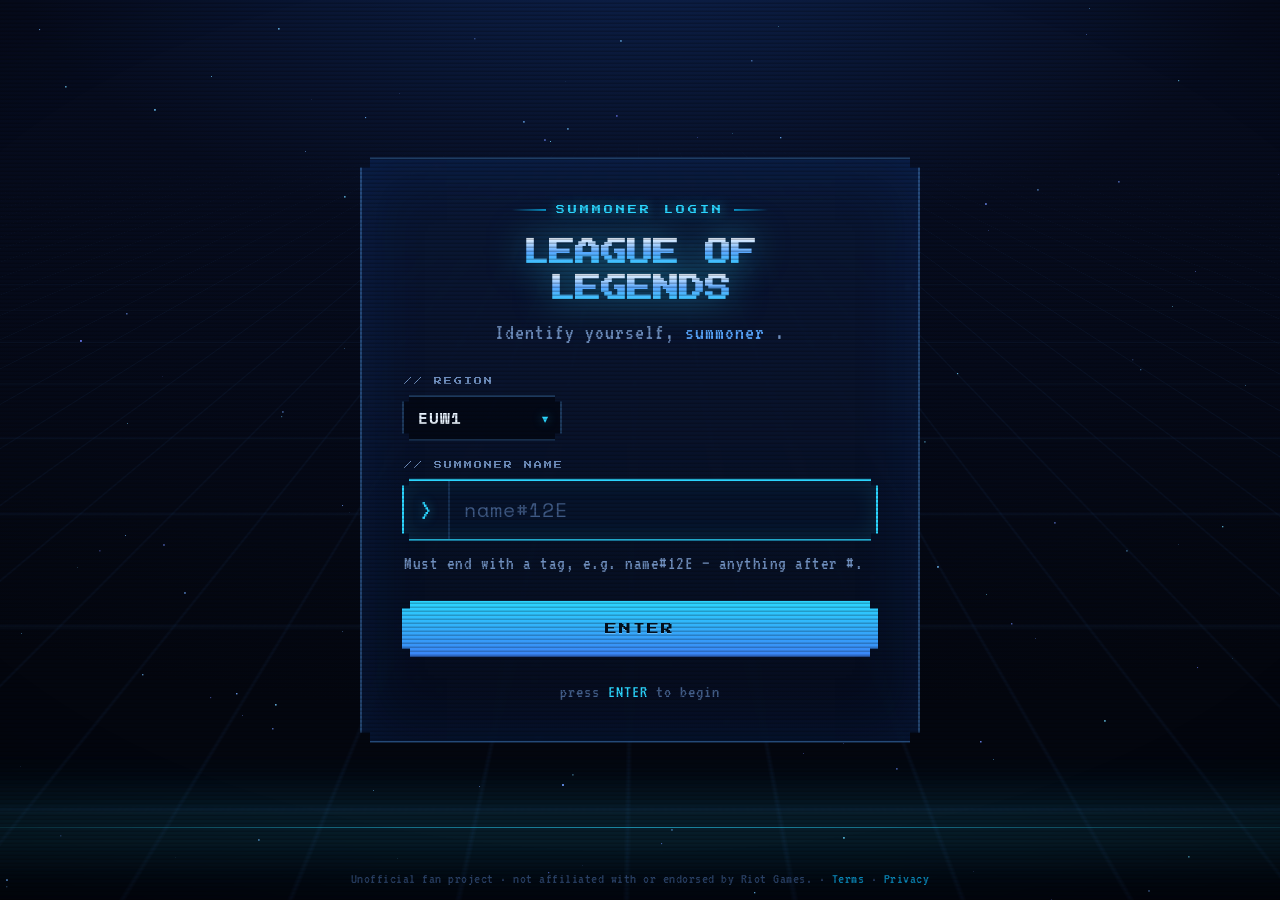
==== index.html @ 9b1b202c "feature: added tos and privacy pages" ====
<!DOCTYPE html>
<html lang="en">
<head>
<meta charset="UTF-8" />
<meta name="viewport" content="width=device-width, initial-scale=1.0" />
<title>Summoner Login</title>
<link rel="preconnect" href="https://fonts.googleapis.com" />
<link rel="preconnect" href="https://fonts.gstatic.com" crossorigin />
<link href="https://fonts.googleapis.com/css2?family=Press+Start+2P&family=Space+Mono:wght@400;700&family=VT323&display=swap" rel="stylesheet" />
<style>
  :root {
    --bg-0: #03060f;
    --bg-1: #060c1f;
    --bg-2: #0a1631;
    --grid: rgba(40, 110, 200, 0.10);
    --cyan: #2bd6ff;
    --cyan-deep: #0a93c8;
    --blue: #3b82f6;
    --blue-bright: #5aa8ff;
    --blue-deep: #0a3d91;
    --ink: #cfe6ff;
    --ink-dim: #6f8fbf;
    --danger: #ff5d7a;
    --ok: #57f5b0;
  }

  * { box-sizing: border-box; }

  html, body {
    margin: 0;
    padding: 0;
    height: 100%;
    background: var(--bg-0);
    color: var(--ink);
    font-family: "Space Mono", monospace;
    overflow: hidden;
  }

  #root { height: 100%; }

  /* ===== Scene ===== */
  .scene {
    position: relative;
    height: 100%;
    width: 100%;
    display: flex;
    align-items: center;
    justify-content: center;
    background:
      radial-gradient(120% 90% at 50% -10%, #0d2350 0%, var(--bg-1) 42%, var(--bg-0) 100%);
    overflow: hidden;
  }

  /* drifting pixel grid */
  .grid-layer {
    position: absolute;
    inset: -50% -50% -50% -50%;
    background-image:
      linear-gradient(var(--grid) 1px, transparent 1px),
      linear-gradient(90deg, var(--grid) 1px, transparent 1px);
    background-size: 44px 44px;
    transform: perspective(420px) rotateX(62deg) translateZ(0);
    transform-origin: 50% 40%;
    animation: gridDrift 14s linear infinite;
    opacity: 0.7;
    mask-image: radial-gradient(80% 70% at 50% 60%, #000 30%, transparent 80%);
  }
  @keyframes gridDrift {
    from { background-position: 0 0, 0 0; }
    to   { background-position: 0 44px, 44px 0; }
  }

  /* particle canvas */
  #stars { position: absolute; inset: 0; }

  /* horizon glow */
  .horizon {
    position: absolute;
    left: 50%;
    bottom: 8%;
    width: 140%;
    height: 1px;
    transform: translateX(-50%);
    background: linear-gradient(90deg, transparent, var(--cyan), transparent);
    box-shadow: 0 0 60px 16px rgba(43, 214, 255, 0.25);
    opacity: 0.55;
  }

  /* CRT scanlines + vignette overlay */
  .crt {
    position: absolute;
    inset: 0;
    pointer-events: none;
    z-index: 50;
    background:
      repeating-linear-gradient(
        to bottom,
        rgba(0, 0, 0, 0) 0px,
        rgba(0, 0, 0, 0) 2px,
        rgba(0, 0, 0, 0.22) 3px,
        rgba(0, 0, 0, 0.22) 4px
      );
    mix-blend-mode: multiply;
  }
  .vignette {
    position: absolute;
    inset: 0;
    pointer-events: none;
    z-index: 51;
    background: radial-gradient(110% 90% at 50% 45%, transparent 55%, rgba(0,0,0,0.6) 100%);
  }

  /* ===== Console card ===== */
  .console {
    position: relative;
    z-index: 10;
    width: min(560px, 90vw);
    max-height: 94vh;
    overflow-y: auto;
    padding: 46px 40px 40px;
    text-align: center;
    background:
      linear-gradient(180deg, rgba(12,28,62,0.72), rgba(6,14,33,0.86));
    border: 2px solid rgba(91, 168, 255, 0.35);
    box-shadow:
      0 0 0 1px rgba(0,0,0,0.6),
      0 0 0 6px rgba(8, 16, 36, 0.6),
      0 0 0 8px rgba(91, 168, 255, 0.14),
      0 30px 80px -20px rgba(0, 0, 0, 0.8),
      inset 0 0 60px rgba(10, 61, 145, 0.25);
    backdrop-filter: blur(2px);
    /* pixel-cut corners */
    clip-path: polygon(
      0 10px, 10px 10px, 10px 0,
      calc(100% - 10px) 0, calc(100% - 10px) 10px, 100% 10px,
      100% calc(100% - 10px), calc(100% - 10px) calc(100% - 10px), calc(100% - 10px) 100%,
      10px 100%, 10px calc(100% - 10px), 0 calc(100% - 10px)
    );
  }

  .eyebrow {
    font-family: "Press Start 2P", monospace;
    font-size: 9px;
    letter-spacing: 3px;
    color: var(--cyan);
    text-shadow: 0 0 12px rgba(43, 214, 255, 0.6);
    margin-bottom: 22px;
    display: flex;
    align-items: center;
    justify-content: center;
    gap: 10px;
  }
  .eyebrow::before, .eyebrow::after {
    content: "";
    height: 2px;
    width: 34px;
    background: linear-gradient(90deg, transparent, var(--cyan-deep));
  }
  .eyebrow::after { background: linear-gradient(90deg, var(--cyan-deep), transparent); }

  .wordmark {
    font-family: "Press Start 2P", monospace;
    line-height: 1.35;
    margin: 0 0 6px;
    text-transform: uppercase;
  }
  .wordmark .l1 { font-size: 26px; display: block; }
  .wordmark .l2 { font-size: 26px; display: block; }
  .wordmark .accent {
    background: linear-gradient(180deg, #ffffff 0%, var(--blue-bright) 45%, var(--cyan) 100%);
    -webkit-background-clip: text;
    background-clip: text;
    color: transparent;
    filter: drop-shadow(0 0 18px rgba(43, 214, 255, 0.55));
  }
  .tagline {
    font-family: "VT323", monospace;
    font-size: 22px;
    letter-spacing: 1px;
    color: var(--ink-dim);
    margin: 14px 0 34px;
  }
  .tagline b { color: var(--blue-bright); font-weight: 400; }

  /* ===== Field ===== */
  .field-label {
    font-family: "Press Start 2P", monospace;
    font-size: 8px;
    letter-spacing: 2px;
    color: var(--ink-dim);
    text-align: left;
    margin: 0 0 10px 2px;
    display: block;
  }

  /* region selector */
  .select-wrap {
    position: relative;
    margin-bottom: 20px;
    width: 160px;
    text-align: left;
  }
  .region-select {
    appearance: none;
    -webkit-appearance: none;
    width: 100%;
    height: 46px;
    padding: 0 34px 0 14px;
    border: 2px solid rgba(91, 168, 255, 0.30);
    background: rgba(3, 8, 20, 0.85);
    color: #eaf4ff;
    font-family: "Space Mono", monospace;
    font-weight: 700;
    font-size: 16px;
    letter-spacing: 1px;
    cursor: pointer;
    outline: 0;
    transition: border-color .18s ease, box-shadow .25s ease, background .25s ease;
    clip-path: polygon(
      0 7px, 7px 7px, 7px 0,
      calc(100% - 7px) 0, calc(100% - 7px) 7px, 100% 7px,
      100% calc(100% - 7px), calc(100% - 7px) calc(100% - 7px), calc(100% - 7px) 100%,
      7px 100%, 7px calc(100% - 7px), 0 calc(100% - 7px)
    );
  }
  .region-select:focus {
    border-color: var(--cyan);
    background: rgba(7, 20, 44, 0.95);
    box-shadow:
      0 0 0 2px rgba(43, 214, 255, 0.18),
      0 0 22px rgba(43, 214, 255, 0.30);
  }
  .region-select option { background: #060c1f; color: #eaf4ff; }
  .select-caret {
    position: absolute;
    right: 12px;
    top: 50%;
    transform: translateY(-50%);
    color: var(--cyan);
    font-size: 16px;
    pointer-events: none;
    text-shadow: 0 0 10px rgba(43, 214, 255, 0.5);
  }

  .field-wrap {
    position: relative;
    display: flex;
    align-items: stretch;
    border: 2px solid rgba(91, 168, 255, 0.30);
    background: rgba(3, 8, 20, 0.85);
    transition: border-color .18s ease, box-shadow .25s ease, background .25s ease;
    clip-path: polygon(
      0 7px, 7px 7px, 7px 0,
      calc(100% - 7px) 0, calc(100% - 7px) 7px, 100% 7px,
      100% calc(100% - 7px), calc(100% - 7px) calc(100% - 7px), calc(100% - 7px) 100%,
      7px 100%, 7px calc(100% - 7px), 0 calc(100% - 7px)
    );
  }
  .field-wrap.focused {
    border-color: var(--cyan);
    background: rgba(7, 20, 44, 0.95);
    box-shadow:
      0 0 0 2px rgba(43, 214, 255, 0.18),
      0 0 28px rgba(43, 214, 255, 0.35),
      inset 0 0 22px rgba(43, 214, 255, 0.12);
  }
  .field-wrap.error {
    border-color: var(--danger);
    box-shadow: 0 0 0 2px rgba(255, 93, 122, 0.18), 0 0 22px rgba(255, 93, 122, 0.30);
    animation: shake .32s ease;
  }
  @keyframes shake {
    0%,100%{transform:translateX(0)} 20%{transform:translateX(-7px)}
    40%{transform:translateX(6px)} 60%{transform:translateX(-4px)} 80%{transform:translateX(3px)}
  }

  .field-sigil {
    display: flex;
    align-items: center;
    justify-content: center;
    width: 46px;
    font-family: "VT323", monospace;
    font-size: 30px;
    color: var(--cyan);
    border-right: 2px solid rgba(91, 168, 255, 0.18);
    text-shadow: 0 0 10px rgba(43,214,255,0.5);
    user-select: none;
  }

  .field-input {
    flex: 1;
    border: 0;
    outline: 0;
    background: transparent;
    color: #eaf4ff;
    font-family: "Space Mono", monospace;
    font-weight: 700;
    font-size: 20px;
    letter-spacing: 1px;
    padding: 0 14px;
    height: 58px;
    caret-color: var(--cyan);
  }
  .field-input::placeholder { color: #3f5a86; font-weight: 400; letter-spacing: 1px; }

  .field-counter {
    display: flex;
    align-items: center;
    padding: 0 14px;
    font-family: "VT323", monospace;
    font-size: 19px;
    color: var(--ink-dim);
    border-left: 2px solid rgba(91, 168, 255, 0.12);
  }
  .field-counter.warn { color: var(--blue-bright); }

  /* feedback line */
  .feedback {
    min-height: 22px;
    margin: 12px 2px 0;
    text-align: left;
    font-family: "VT323", monospace;
    font-size: 19px;
    letter-spacing: .5px;
    color: var(--ink-dim);
    display: flex;
    align-items: center;
    gap: 8px;
  }
  .feedback.err { color: var(--danger); }
  .feedback.ok { color: var(--ok); }
  .feedback .blip { width: 8px; height: 8px; background: currentColor; box-shadow: 0 0 8px currentColor; }

  /* ===== Submit ===== */
  .submit {
    margin-top: 26px;
    width: 100%;
    height: 56px;
    border: 0;
    cursor: pointer;
    position: relative;
    font-family: "Press Start 2P", monospace;
    font-size: 12px;
    letter-spacing: 2px;
    color: #03101f;
    background: linear-gradient(180deg, var(--cyan) 0%, var(--blue) 100%);
    text-shadow: 0 1px 0 rgba(255,255,255,0.25);
    box-shadow:
      0 0 0 2px #03060f,
      0 0 0 4px rgba(91,168,255,0.45),
      0 6px 0 0 var(--blue-deep),
      0 8px 26px rgba(43, 214, 255, 0.35);
    transition: transform .08s ease, box-shadow .08s ease, filter .2s ease;
    clip-path: polygon(
      0 8px, 8px 8px, 8px 0,
      calc(100% - 8px) 0, calc(100% - 8px) 8px, 100% 8px,
      100% calc(100% - 8px), calc(100% - 8px) calc(100% - 8px), calc(100% - 8px) 100%,
      8px 100%, 8px calc(100% - 8px), 0 calc(100% - 8px)
    );
  }
  .submit:hover { filter: brightness(1.08); }
  .submit:active {
    transform: translateY(5px);
    box-shadow:
      0 0 0 2px #03060f,
      0 0 0 4px rgba(91,168,255,0.45),
      0 1px 0 0 var(--blue-deep),
      0 3px 14px rgba(43, 214, 255, 0.3);
  }
  .submit:disabled { cursor: progress; filter: saturate(0.7) brightness(0.95); }

  /* loading */
  .submit .loadbar {
    position: absolute;
    left: 0; bottom: 0;
    height: 4px;
    background: #03101f;
    box-shadow: 0 0 10px rgba(3,16,31,0.6);
    transition: width .2s linear;
  }

  .footer {
    margin-top: 26px;
    font-family: "VT323", monospace;
    font-size: 18px;
    color: #44608c;
    letter-spacing: 1px;
  }
  .footer .blink { animation: blink 1.1s steps(1) infinite; color: var(--cyan); }
  @keyframes blink { 50% { opacity: 0; } }

  @keyframes resultIn { from { opacity: 0; transform: translateY(8px); } to { opacity: 1; transform: none; } }

  /* ===== Stats dashboard (profile window) ===== */
  .profile {
    width: min(960px, 94vw);
    padding: 26px 30px 26px;
    text-align: left;
    animation: resultIn .25s ease;
  }

  .stats-topbar {
    display: flex;
    align-items: center;
    justify-content: space-between;
    margin-bottom: 18px;
  }
  .stats-brand {
    font-family: "Press Start 2P", monospace;
    font-size: 15px;
    letter-spacing: 2px;
    color: var(--blue-bright);
    text-shadow: 0 0 16px rgba(43, 214, 255, 0.45);
  }
  .signout-btn {
    font-family: "Press Start 2P", monospace;
    font-size: 9px;
    letter-spacing: 1px;
    color: var(--ink-dim);
    background: rgba(7, 20, 44, 0.7);
    border: 2px solid rgba(91, 168, 255, 0.30);
    padding: 10px 14px;
    cursor: pointer;
    transition: color .18s ease, border-color .18s ease, box-shadow .2s ease;
  }
  .signout-btn:hover {
    color: var(--cyan);
    border-color: var(--cyan);
    box-shadow: 0 0 18px rgba(43, 214, 255, 0.25);
  }

  /* summoner card */
  .summoner-card {
    display: flex;
    align-items: center;
    gap: 22px;
    padding: 18px 22px;
    margin-bottom: 26px;
    background: rgba(7, 20, 44, 0.55);
    border: 2px solid rgba(91, 168, 255, 0.30);
    box-shadow: inset 0 0 40px rgba(10, 61, 145, 0.25);
  }
  .sc-portrait { position: relative; flex: 0 0 96px; }
  .sc-icon {
    width: 96px;
    height: 96px;
    display: block;
    image-rendering: pixelated;
    border: 2px solid rgba(91, 168, 255, 0.5);
    background: #03060f;
    box-shadow: 0 0 20px rgba(43, 214, 255, 0.25);
  }
  .sc-level {
    position: absolute;
    bottom: -10px;
    left: 50%;
    transform: translateX(-50%);
    font-family: "Press Start 2P", monospace;
    font-size: 8px;
    letter-spacing: 1px;
    color: #03101f;
    background: linear-gradient(180deg, var(--cyan), var(--blue));
    padding: 4px 7px;
    white-space: nowrap;
    box-shadow: 0 0 10px rgba(43, 214, 255, 0.4);
  }
  .sc-identity { flex: 1; min-width: 0; }
  .sc-name {
    font-family: "Press Start 2P", monospace;
    font-size: 22px;
    color: #eaf4ff;
    text-shadow: 0 0 14px rgba(43, 214, 255, 0.3);
    margin-bottom: 10px;
    word-break: break-word;
  }
  .sc-sub {
    display: flex;
    align-items: center;
    gap: 10px;
    font-family: "Space Mono", monospace;
    font-weight: 700;
    margin-bottom: 14px;
  }
  .sc-tag { font-size: 17px; color: var(--ink-dim); }
  .sc-region {
    font-size: 12px;
    letter-spacing: 1px;
    color: var(--cyan);
    border: 1px solid rgba(43, 214, 255, 0.5);
    padding: 2px 7px;
  }
  .sc-rankline { display: flex; align-items: center; gap: 14px; }
  .sc-rank {
    display: inline-flex;
    align-items: center;
    gap: 8px;
    font-family: "Press Start 2P", monospace;
    font-size: 10px;
    letter-spacing: 1px;
    color: #f2d27a;
    background: rgba(40, 30, 8, 0.5);
    border: 1px solid rgba(242, 210, 122, 0.45);
    padding: 8px 12px;
  }
  .sc-medal {
    width: 12px; height: 12px;
    background: linear-gradient(180deg, #ffe9a8, #d9a441);
    box-shadow: 0 0 8px rgba(242, 210, 122, 0.6);
  }
  .sc-lp {
    font-family: "Space Mono", monospace;
    font-weight: 700;
    font-size: 15px;
    color: var(--blue-bright);
  }

  /* win-rate ring */
  .sc-winrate { flex: 0 0 auto; text-align: center; }
  .wr-ring {
    width: 92px; height: 92px;
    border-radius: 50%;
    margin: 0 auto 8px;
    display: flex;
    align-items: center;
    justify-content: center;
    background: conic-gradient(var(--cyan) 0%, rgba(43,214,255,0.12) 0%);
    box-shadow: 0 0 22px rgba(43, 214, 255, 0.25);
  }
  .wr-inner {
    width: 70px; height: 70px;
    border-radius: 50%;
    background: radial-gradient(circle at 50% 40%, #0a1d40, #03060f);
    display: flex;
    flex-direction: column;
    align-items: center;
    justify-content: center;
    gap: 1px;
  }
  .wr-pct {
    font-family: "Press Start 2P", monospace;
    font-size: 14px;
    color: #eaf4ff;
  }
  .wr-label {
    font-family: "Press Start 2P", monospace;
    font-size: 6px;
    letter-spacing: 2px;
    color: var(--ink-dim);
  }
  .wr-record {
    font-family: "Space Mono", monospace;
    font-weight: 700;
    font-size: 14px;
  }
  .wr-record .w { color: var(--cyan); }
  .wr-record .l { color: var(--danger); }

  /* match history */
  .mh-head {
    display: flex;
    align-items: baseline;
    justify-content: space-between;
    margin-bottom: 12px;
  }
  .mh-title {
    font-family: "Press Start 2P", monospace;
    font-size: 13px;
    letter-spacing: 2px;
    color: var(--blue-bright);
    text-shadow: 0 0 12px rgba(43, 214, 255, 0.35);
  }
  .mh-meta {
    font-family: "VT323", monospace;
    font-size: 17px;
    color: var(--ink-dim);
  }
  .match-list {
    display: flex;
    flex-direction: column;
    gap: 10px;
    max-height: 46vh;
    overflow-y: auto;
    padding-right: 4px;
    scrollbar-width: none;      /* Firefox */
    -ms-overflow-style: none;   /* IE/Edge */
  }
  .match-list::-webkit-scrollbar { width: 0; height: 0; } /* Chrome/Safari */

  .match {
    display: flex;
    align-items: center;
    gap: 16px;
    padding: 12px 16px;
    background: rgba(7, 20, 44, 0.55);
    border: 1px solid transparent;
    border-left: 4px solid var(--ink-dim);
    cursor: pointer;
    transition: transform .16s ease, border-color .16s ease, box-shadow .2s ease, background .2s ease;
  }
  .match.win  { border-left-color: var(--cyan); background: rgba(10, 40, 70, 0.45); }
  .match.loss { border-left-color: var(--danger); background: rgba(46, 14, 26, 0.40); }

  /* hover: full glowing outline + slight lift */
  .match:hover {
    transform: translateX(4px);
    border-color: rgba(43, 214, 255, 0.7);
    box-shadow:
      0 0 0 1px rgba(43, 214, 255, 0.5),
      0 0 22px rgba(43, 214, 255, 0.30),
      inset 0 0 26px rgba(43, 214, 255, 0.10);
  }
  .match.loss:hover {
    border-color: rgba(255, 93, 122, 0.7);
    box-shadow:
      0 0 0 1px rgba(255, 93, 122, 0.5),
      0 0 22px rgba(255, 93, 122, 0.28),
      inset 0 0 26px rgba(255, 93, 122, 0.10);
  }
  .match:hover .match-champ img,
  .match:hover .match-champ .fallback {
    box-shadow: 0 0 12px rgba(43, 214, 255, 0.5);
  }

  .match-champ {
    position: relative;
    flex: 0 0 50px;
    width: 50px; height: 50px;
  }
  .match-champ img {
    width: 50px; height: 50px;
    image-rendering: pixelated;
    border: 1px solid rgba(91, 168, 255, 0.4);
    background: #03060f;
  }
  .match-champ .fallback {
    position: absolute; inset: 0;
    display: flex; align-items: center; justify-content: center;
    font-family: "Press Start 2P", monospace;
    font-size: 12px;
    color: #eaf4ff;
    background: linear-gradient(180deg, rgba(91,168,255,0.30), rgba(10,61,145,0.45));
    border: 1px solid rgba(91, 168, 255, 0.4);
  }

  .match-main { flex: 1; min-width: 0; }
  .match-outcome {
    font-family: "Press Start 2P", monospace;
    font-size: 11px;
    letter-spacing: 2px;
    margin-bottom: 7px;
  }
  .match.win  .match-outcome { color: var(--cyan); }
  .match.loss .match-outcome { color: var(--danger); }
  .match-meta {
    font-family: "Space Mono", monospace;
    font-weight: 700;
    font-size: 14px;
    color: var(--ink);
  }
  .match-meta .q { color: var(--blue-bright); }
  .match-meta .dot { color: var(--ink-dim); margin: 0 6px; }
  .match-meta .dur { color: var(--ink-dim); }

  .match-kda { flex: 0 0 auto; text-align: right; min-width: 130px; }
  .match-score {
    font-family: "Space Mono", monospace;
    font-weight: 700;
    font-size: 16px;
    color: #eaf4ff;
  }
  .match-score .d { color: var(--danger); }
  .match-score .sep { color: var(--ink-dim); margin: 0 4px; }
  .match-ratio {
    font-family: "VT323", monospace;
    font-size: 16px;
    color: var(--ink-dim);
    margin-top: 3px;
  }
  .match-ratio.good { color: var(--ok); }

  .match-cs { flex: 0 0 auto; text-align: left; min-width: 110px; }
  .match-cs .cs {
    font-family: "Space Mono", monospace;
    font-weight: 700;
    font-size: 14px;
    color: var(--blue-bright);
  }
  .match-cs .res {
    font-family: "Space Mono", monospace;
    font-size: 13px;
    color: var(--ink-dim);
    margin-top: 4px;
  }
  .match-ago {
    flex: 0 0 auto;
    font-family: "VT323", monospace;
    font-size: 16px;
    color: var(--ink-dim);
    min-width: 54px;
    text-align: right;
  }
  .match-empty, .match-error {
    font-family: "VT323", monospace;
    font-size: 19px;
    color: var(--ink-dim);
    padding: 16px 4px;
    text-align: center;
  }
  .match-error { color: var(--danger); }

  /* pager */
  .pager {
    display: flex;
    align-items: center;
    justify-content: center;
    gap: 8px;
    margin-top: 18px;
  }
  .pager button {
    font-family: "Space Mono", monospace;
    font-weight: 700;
    font-size: 14px;
    min-width: 38px;
    height: 38px;
    padding: 0 8px;
    color: var(--ink);
    background: rgba(7, 20, 44, 0.7);
    border: 2px solid rgba(91, 168, 255, 0.25);
    cursor: pointer;
    transition: border-color .15s ease, color .15s ease, box-shadow .2s ease;
  }
  .pager button:hover:not(:disabled):not(.active) {
    border-color: var(--cyan);
    color: var(--cyan);
  }
  .pager button.active {
    color: #03101f;
    background: linear-gradient(180deg, var(--cyan), var(--blue));
    border-color: var(--cyan);
    box-shadow: 0 0 16px rgba(43, 214, 255, 0.4);
    cursor: default;
  }
  .pager button:disabled { opacity: 0.35; cursor: default; }
  .pager .ellipsis {
    font-family: "Space Mono", monospace;
    color: var(--ink-dim);
    padding: 0 2px;
  }

  /* ===== Match detail (scoreboard) ===== */
  .match-detail { animation: resultIn .2s ease; }
  .md-bar {
    display: flex;
    align-items: center;
    gap: 16px;
    margin-bottom: 14px;
  }
  .md-back {
    font-family: "Press Start 2P", monospace;
    font-size: 9px;
    letter-spacing: 1px;
    color: var(--ink-dim);
    background: rgba(7, 20, 44, 0.7);
    border: 2px solid rgba(91, 168, 255, 0.30);
    padding: 10px 14px;
    cursor: pointer;
    transition: color .15s ease, border-color .15s ease, box-shadow .2s ease;
  }
  .md-back:hover {
    color: var(--cyan);
    border-color: var(--cyan);
    box-shadow: 0 0 16px rgba(43, 214, 255, 0.25);
  }
  .md-summary {
    font-family: "Space Mono", monospace;
    font-weight: 700;
    font-size: 14px;
    color: var(--ink);
  }
  .md-summary .win { color: var(--cyan); }
  .md-summary .loss { color: var(--danger); }
  .md-summary .dot { color: var(--ink-dim); margin: 0 7px; }

  .md-team {
    margin-bottom: 14px;
    border: 1px solid rgba(91, 168, 255, 0.20);
    background: rgba(7, 20, 44, 0.45);
  }
  .md-team.win  { border-left: 4px solid var(--cyan); }
  .md-team.loss { border-left: 4px solid var(--danger); }
  .md-team-head {
    display: flex;
    align-items: center;
    gap: 14px;
    padding: 9px 14px;
    border-bottom: 1px solid rgba(91, 168, 255, 0.15);
  }
  .md-team-name {
    font-family: "Press Start 2P", monospace;
    font-size: 10px;
    letter-spacing: 1px;
  }
  .md-team.win  .md-team-name { color: var(--cyan); }
  .md-team.loss .md-team-name { color: var(--danger); }
  .md-team-kills {
    font-family: "Space Mono", monospace;
    font-weight: 700;
    font-size: 14px;
    color: var(--ink);
  }
  .md-objs {
    margin-left: auto;
    display: flex;
    gap: 12px;
    font-family: "VT323", monospace;
    font-size: 17px;
    color: var(--ink-dim);
  }
  .md-objs b { color: var(--blue-bright); font-weight: 400; }

  .md-row {
    display: flex;
    align-items: center;
    gap: 12px;
    padding: 7px 14px;
    border-top: 1px solid rgba(91, 168, 255, 0.07);
  }
  .md-row.me { background: rgba(43, 214, 255, 0.08); }
  .md-champ { position: relative; flex: 0 0 38px; width: 38px; height: 38px; }
  .md-champ img,
  .md-champ .fallback {
    width: 38px; height: 38px;
    image-rendering: pixelated;
    border: 1px solid rgba(91, 168, 255, 0.4);
    background: #03060f;
  }
  .md-champ .fallback {
    position: absolute; inset: 0;
    display: flex; align-items: center; justify-content: center;
    font-family: "Press Start 2P", monospace;
    font-size: 9px;
    color: #eaf4ff;
    background: linear-gradient(180deg, rgba(91,168,255,0.30), rgba(10,61,145,0.45));
  }
  .md-champ .lvl {
    position: absolute;
    bottom: -3px; right: -3px;
    font-family: "Space Mono", monospace;
    font-weight: 700;
    font-size: 10px;
    line-height: 1;
    color: #eaf4ff;
    background: #03060f;
    border: 1px solid rgba(91, 168, 255, 0.5);
    padding: 1px 3px;
  }
  .md-name {
    flex: 0 0 150px;
    min-width: 0;
    font-family: "Space Mono", monospace;
    font-weight: 700;
    font-size: 13px;
    color: #eaf4ff;
    white-space: nowrap;
    overflow: hidden;
    text-overflow: ellipsis;
  }
  .md-row.me .md-name { color: var(--cyan); }
  .md-kda {
    flex: 0 0 78px;
    font-family: "Space Mono", monospace;
    font-weight: 700;
    font-size: 13px;
    color: var(--ink);
  }
  .md-kda .d { color: var(--danger); }
  .md-kda .sep { color: var(--ink-dim); }
  .md-cs {
    flex: 0 0 62px;
    font-family: "VT323", monospace;
    font-size: 16px;
    color: var(--blue-bright);
  }
  .md-dmg { flex: 1; min-width: 80px; }
  .md-dmg .bar {
    height: 7px;
    background: linear-gradient(90deg, var(--cyan), var(--blue));
    box-shadow: 0 0 8px rgba(43, 214, 255, 0.3);
    margin-bottom: 3px;
  }
  .md-row.loss-side .md-dmg .bar {
    background: linear-gradient(90deg, var(--danger), #a83052);
    box-shadow: 0 0 8px rgba(255, 93, 122, 0.3);
  }
  .md-dmg .num {
    font-family: "VT323", monospace;
    font-size: 14px;
    color: var(--ink-dim);
  }
  .md-gold {
    flex: 0 0 64px;
    font-family: "VT323", monospace;
    font-size: 16px;
    color: #f2d27a;
    text-align: right;
  }
  .md-items {
    flex: 0 0 auto;
    display: grid;
    grid-template-columns: repeat(7, 22px);
    gap: 2px;
  }
  .md-item {
    width: 22px; height: 22px;
    background: rgba(3, 8, 20, 0.8);
    border: 1px solid rgba(91, 168, 255, 0.18);
    image-rendering: pixelated;
  }

  @media (max-width: 720px) {
    .md-dmg, .md-gold, .md-items { display: none; }
    .md-name { flex-basis: 110px; }
  }

  .legal {
    position: absolute;
    bottom: 14px;
    left: 0; right: 0;
    z-index: 12;
    text-align: center;
    font-family: "VT323", monospace;
    font-size: 15px;
    color: #2c466e;
    letter-spacing: .5px;
    padding: 0 16px;
  }
  .legal a { color: var(--cyan-deep); text-decoration: none; }
  .legal a:hover { color: var(--cyan); text-shadow: 0 0 10px rgba(43, 214, 255, 0.5); }

  @media (max-width: 480px) {
    .wordmark .l1, .wordmark .l2 { font-size: 19px; }
    .console { padding: 34px 22px 30px; }
  }
</style>
</head>
<body>
  <div class="scene">
    <div class="grid-layer"></div>
    <canvas id="stars"></canvas>
    <div class="horizon"></div>

    <form class="console" id="loginForm" novalidate>
      <div class="eyebrow">SUMMONER LOGIN</div>
      <h1 class="wordmark">
        <span class="l1 accent">LEAGUE OF</span>
        <span class="l2 accent">LEGENDS</span>
      </h1>
      <p class="tagline">Identify yourself, <b>summoner </b>.</p>

      <label class="field-label" for="region">// REGION</label>
      <div class="select-wrap">
        <select id="region" class="region-select">
          <option value="BR1">BR1</option>
          <option value="EUN1">EUN1</option>
          <option value="EUW1" selected>EUW1</option>
          <option value="JP1">JP1</option>
          <option value="KR">KR</option>
          <option value="LA1">LA1</option>
          <option value="LA2">LA2</option>
          <option value="ME1">ME1</option>
          <option value="NA1">NA1</option>
          <option value="OC1">OC1</option>
          <option value="RU">RU</option>
          <option value="SG2">SG2</option>
          <option value="TR1">TR1</option>
        </select>
        <span class="select-caret">▾</span>
      </div>

      <label class="field-label" for="su">// SUMMONER NAME</label>
      <div class="field-wrap" id="fieldWrap">
        <span class="field-sigil">&gt;</span>
        <input
          id="su"
          class="field-input"
          type="text"
          value=""
          placeholder="name#12E"
          autocomplete="off"
          spellcheck="false"
        />
      </div>

      <div class="feedback" id="feedback">
        <span class="blip" id="blip" hidden></span>
        <span id="feedbackText">Must end with a tag, e.g. <b>name#12E</b> — anything after #.</span>
      </div>

      <button class="submit" id="submitBtn" type="submit">
        <span id="submitLabel">ENTER</span>
        <span class="loadbar" id="loadbar" style="width:0%" hidden></span>
      </button>

      <div class="footer">
        press <span class="blink">ENTER</span> to begin
      </div>
    </form>

    <section class="console profile" id="profileView" hidden>
      <div class="stats-topbar">
        <div class="stats-brand">LEAGUE&middot;STATS</div>
        <button class="signout-btn" id="backBtn" type="button">&lsaquo; SIGN OUT</button>
      </div>

      <div class="summoner-card">
        <div class="sc-portrait">
          <img class="sc-icon" id="scIcon" alt="" />
          <span class="sc-level" id="scLevel">LV 1</span>
        </div>
        <div class="sc-identity">
          <div class="sc-name" id="scName">—</div>
          <div class="sc-sub">
            <span class="sc-tag" id="scTag">#0000</span>
            <span class="sc-region" id="scRegion">NA</span>
          </div>
          <div class="sc-rankline">
            <span class="sc-rank" id="scRank"><span class="sc-medal"></span><span id="scRankText">UNRANKED</span></span>
            <span class="sc-lp" id="scLp"></span>
          </div>
        </div>
        <div class="sc-winrate">
          <div class="wr-ring" id="wrRing">
            <div class="wr-inner">
              <span class="wr-pct" id="wrPct">0%</span>
              <span class="wr-label">WIN</span>
            </div>
          </div>
          <div class="wr-record" id="wrRecord"></div>
        </div>
      </div>

      <div class="mh-head" id="mhHead">
        <span class="mh-title">MATCH HISTORY</span>
        <span class="mh-meta" id="mhMeta"></span>
      </div>
      <div class="match-list" id="matchList"></div>
      <div class="pager" id="pager"></div>
      <div class="match-detail" id="matchDetail" hidden></div>
    </section>

    <div class="horizon"></div>
    <div class="crt"></div>
    <div class="vignette"></div>
    <div class="legal">
      Unofficial fan project · not affiliated with or endorsed by Riot Games.
      · <a href="terms.html">Terms</a> · <a href="privacy.html">Privacy</a>
    </div>
  </div>

  <script type="module" src="js/main.js"></script>
</body>
</html>
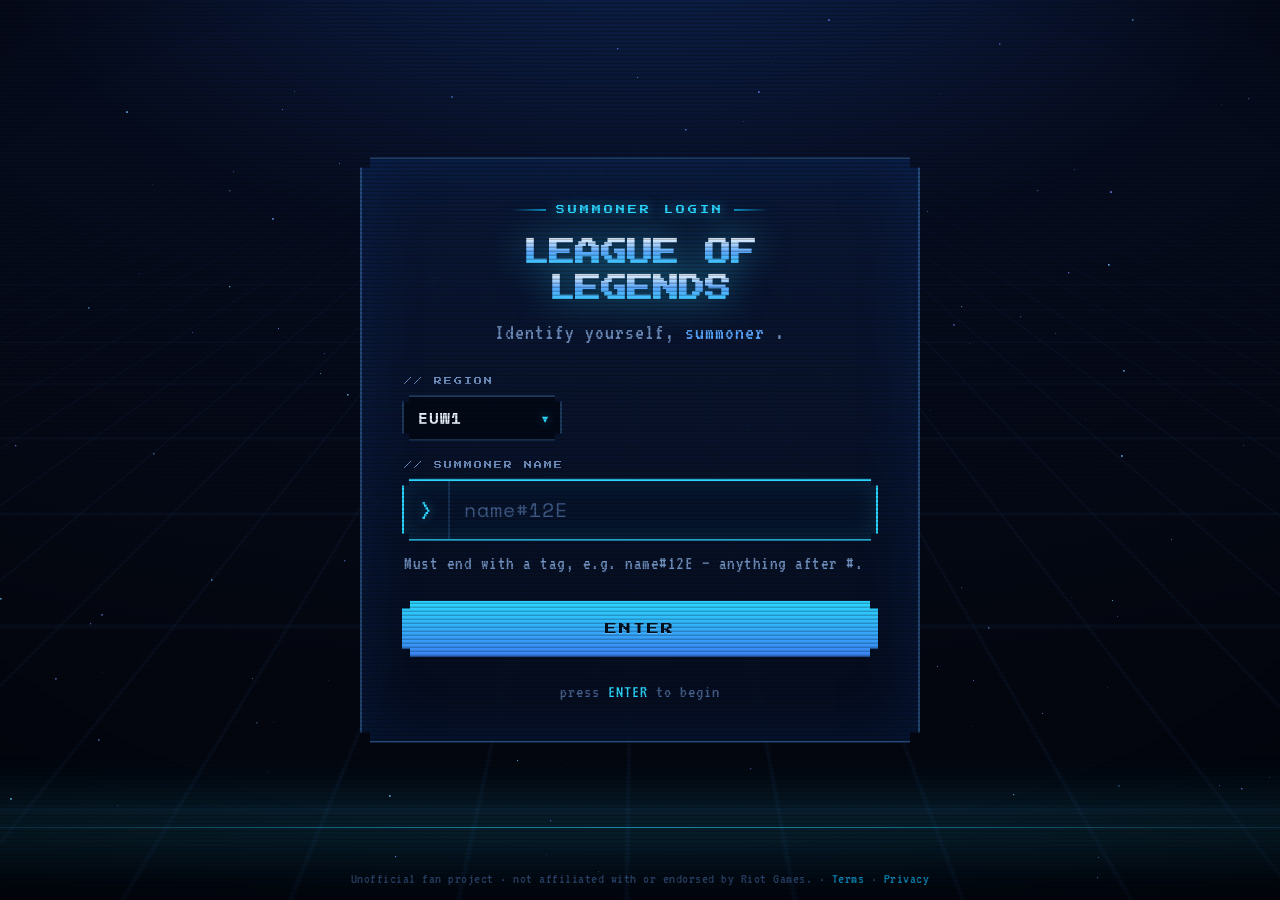
==== commit 609a6682: "feature: enhance mobile responsiveness and update API base configuration" ====
--- a/index.html
+++ b/index.html
@@ -937,6 +937,63 @@
   .legal a { color: var(--cyan-deep); text-decoration: none; }
   .legal a:hover { color: var(--cyan); text-shadow: 0 0 10px rgba(43, 214, 255, 0.5); }
 
+  /* ===== Mobile: stats dashboard ===== */
+  @media (max-width: 600px) {
+    .profile { padding: 20px 14px; }
+
+    /* reserve room at the bottom so the card never runs under the disclaimer */
+    .console, .profile { max-height: calc(100dvh - 58px); }
+
+    .stats-brand { font-size: 12px; }
+
+    /* sign-out: smaller and kept on one line */
+    .signout-btn {
+      font-size: 7px;
+      letter-spacing: 0;
+      padding: 8px 10px;
+      white-space: nowrap;
+    }
+
+    /* compact disclaimer pinned to the very bottom */
+    .legal { font-size: 12px; bottom: 8px; line-height: 1.35; }
+
+    /* summoner card stacks: portrait + winrate on top, identity below */
+    .summoner-card {
+      flex-wrap: wrap;
+      justify-content: center;
+      gap: 14px 20px;
+      padding: 16px;
+      text-align: center;
+    }
+    .sc-identity { flex: 1 1 100%; order: 3; min-width: 0; width: 100%; }
+    .sc-name { font-size: 17px; word-break: normal; overflow-wrap: anywhere; }
+    .sc-sub, .sc-rankline { justify-content: center; }
+
+    /* match rows: keep champ + outcome + KDA; drop the wide CS column.
+       min-width:0 lets the flex items shrink/wrap instead of overflowing
+       and overlapping their neighbours. */
+    .match { gap: 12px; padding: 10px 12px; }
+    .match-champ { flex: 0 0 44px; width: 44px; height: 44px; }
+    .match-champ img, .match-champ .fallback { width: 44px; height: 44px; }
+    .match-main { min-width: 0; }
+    .match-main .match-meta { overflow-wrap: anywhere; }
+    .match-cs { display: none; }
+    .match-kda { min-width: 0; flex: 0 0 auto; }
+    .match-meta { font-size: 13px; }
+    .match-ago { min-width: 0; }
+
+    /* match-detail summary wraps instead of overflowing */
+    .md-summary { font-size: 12px; }
+    .mh-title { font-size: 11px; }
+  }
+
+  /* ===== Smallest phones ===== */
+  @media (max-width: 380px) {
+    .match-meta .dur, .match-ago { display: none; }
+    .match-outcome { font-size: 10px; }
+    .match-score { font-size: 14px; }
+  }
+
   @media (max-width: 480px) {
     .wordmark .l1, .wordmark .l2 { font-size: 19px; }
     .console { padding: 34px 22px 30px; }
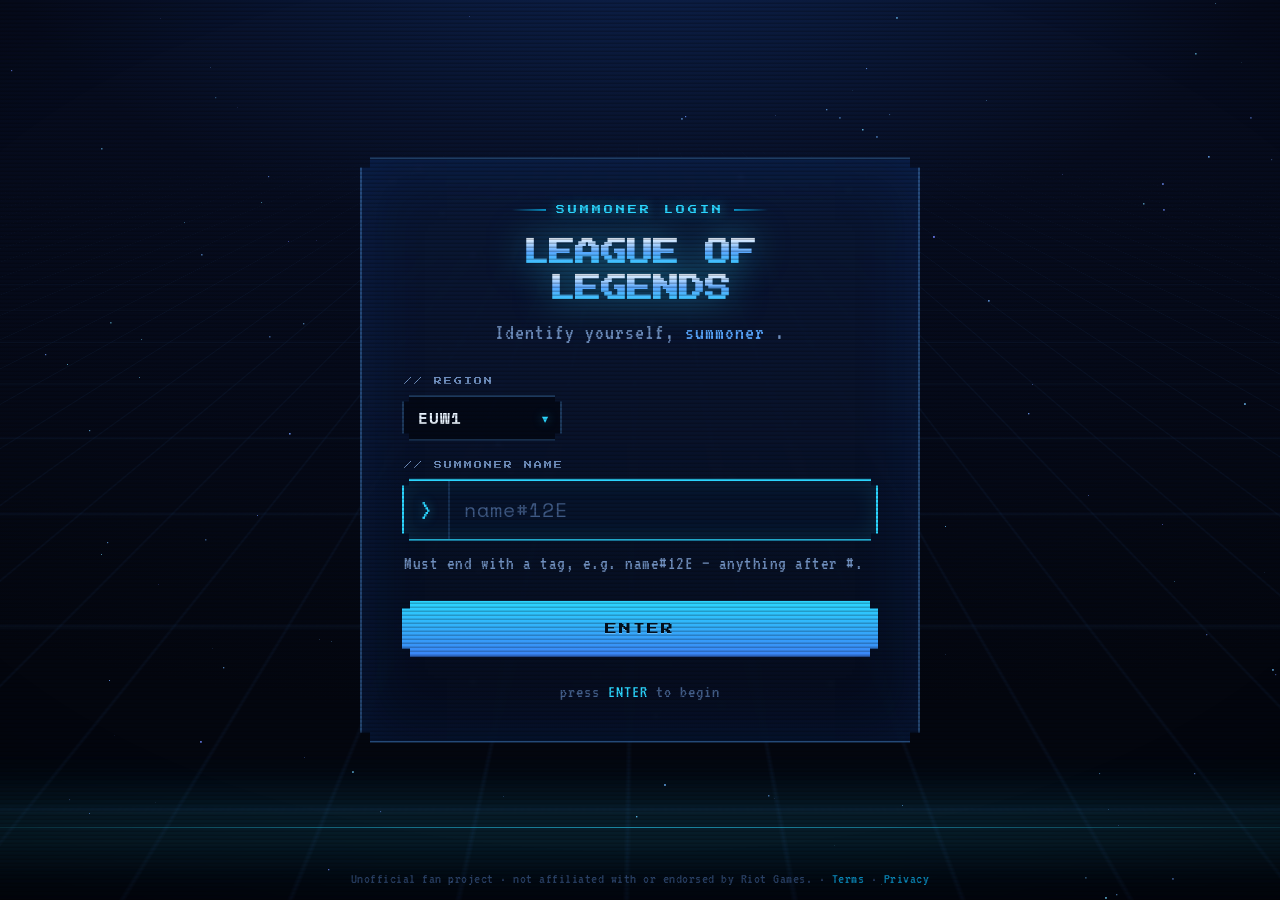
==== commit e71dd566: "feat(stats): show challenge total-points level on profile Add a lol-challenges-v1 client and surface" ====
--- a/index.html
+++ b/index.html
@@ -489,6 +489,14 @@
     border: 1px solid rgba(43, 214, 255, 0.5);
     padding: 2px 7px;
   }
+  /* Challenge total-points level; color set inline from rankColor(). */
+  .sc-challenge {
+    font-size: 12px;
+    letter-spacing: 1px;
+    color: var(--cyan);
+    border: 1px solid currentColor;
+    padding: 2px 7px;
+  }
   .sc-rankline { display: flex; align-items: center; gap: 14px; }
   .sc-rank {
     display: inline-flex;
@@ -1079,6 +1087,7 @@
           <div class="sc-sub">
             <span class="sc-tag" id="scTag">#0000</span>
             <span class="sc-region" id="scRegion">NA</span>
+            <span class="sc-challenge" id="scChallenge" hidden></span>
           </div>
           <div class="sc-rankline">
             <span class="sc-rank" id="scRank"><span class="sc-medal"></span><span id="scRankText">UNRANKED</span></span>
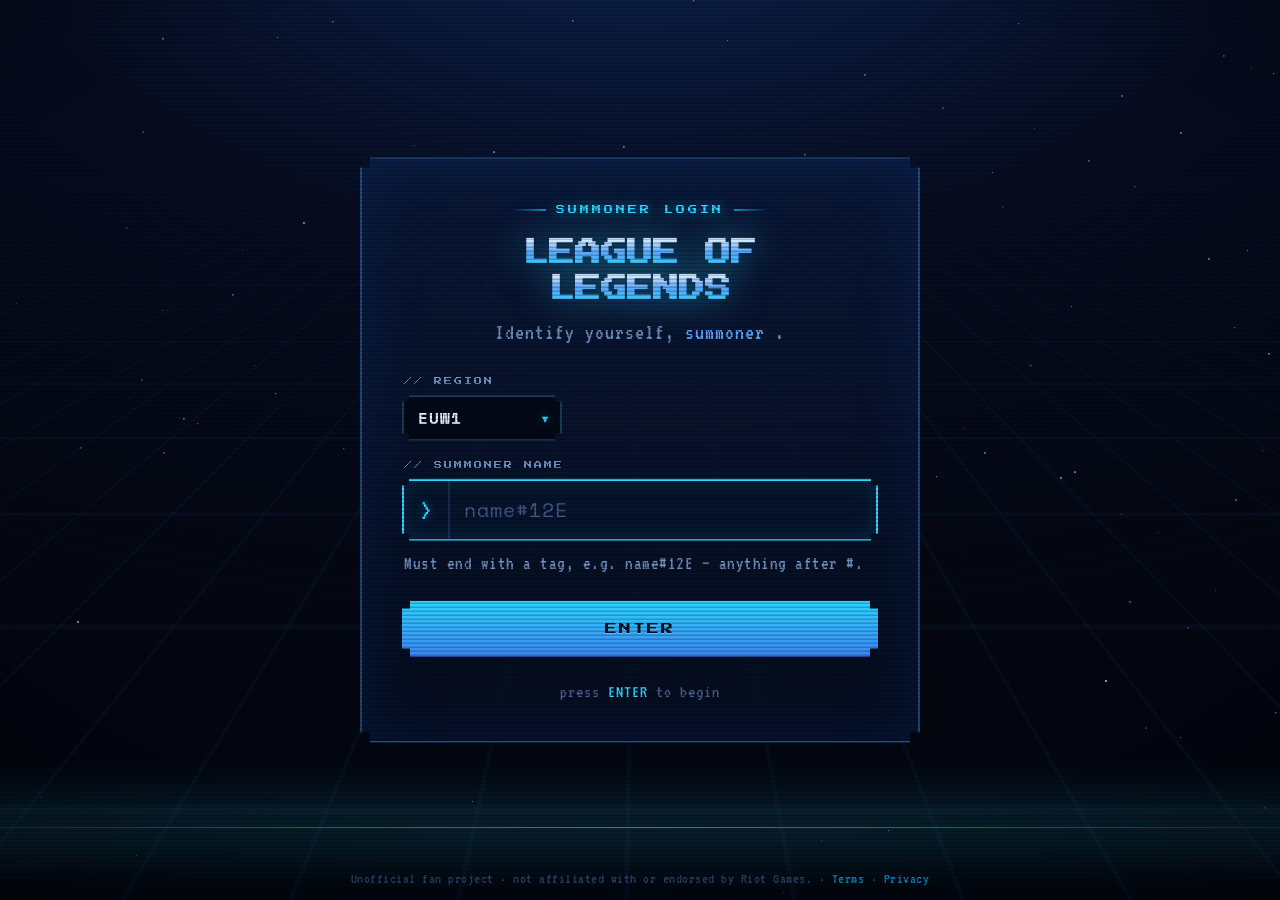
==== commit 50679d0b: "feat(stats): show challenge title on profile Load the CommunityDragon challenges.json title map at b" ====
--- a/index.html
+++ b/index.html
@@ -497,6 +497,14 @@
     border: 1px solid currentColor;
     padding: 2px 7px;
   }
+  /* Challenge title (resolved name from CommunityDragon). */
+  .sc-title {
+    font-size: 12px;
+    letter-spacing: 1px;
+    color: rgb(217 110 126);
+    border: 1px solid currentColor;
+    padding: 2px 7px;
+  }
   .sc-rankline { display: flex; align-items: center; gap: 14px; }
   .sc-rank {
     display: inline-flex;
@@ -1088,6 +1096,7 @@
             <span class="sc-tag" id="scTag">#0000</span>
             <span class="sc-region" id="scRegion">NA</span>
             <span class="sc-challenge" id="scChallenge" hidden></span>
+            <span class="sc-title" id="scTitle" hidden></span>
           </div>
           <div class="sc-rankline">
             <span class="sc-rank" id="scRank"><span class="sc-medal"></span><span id="scRankText">UNRANKED</span></span>
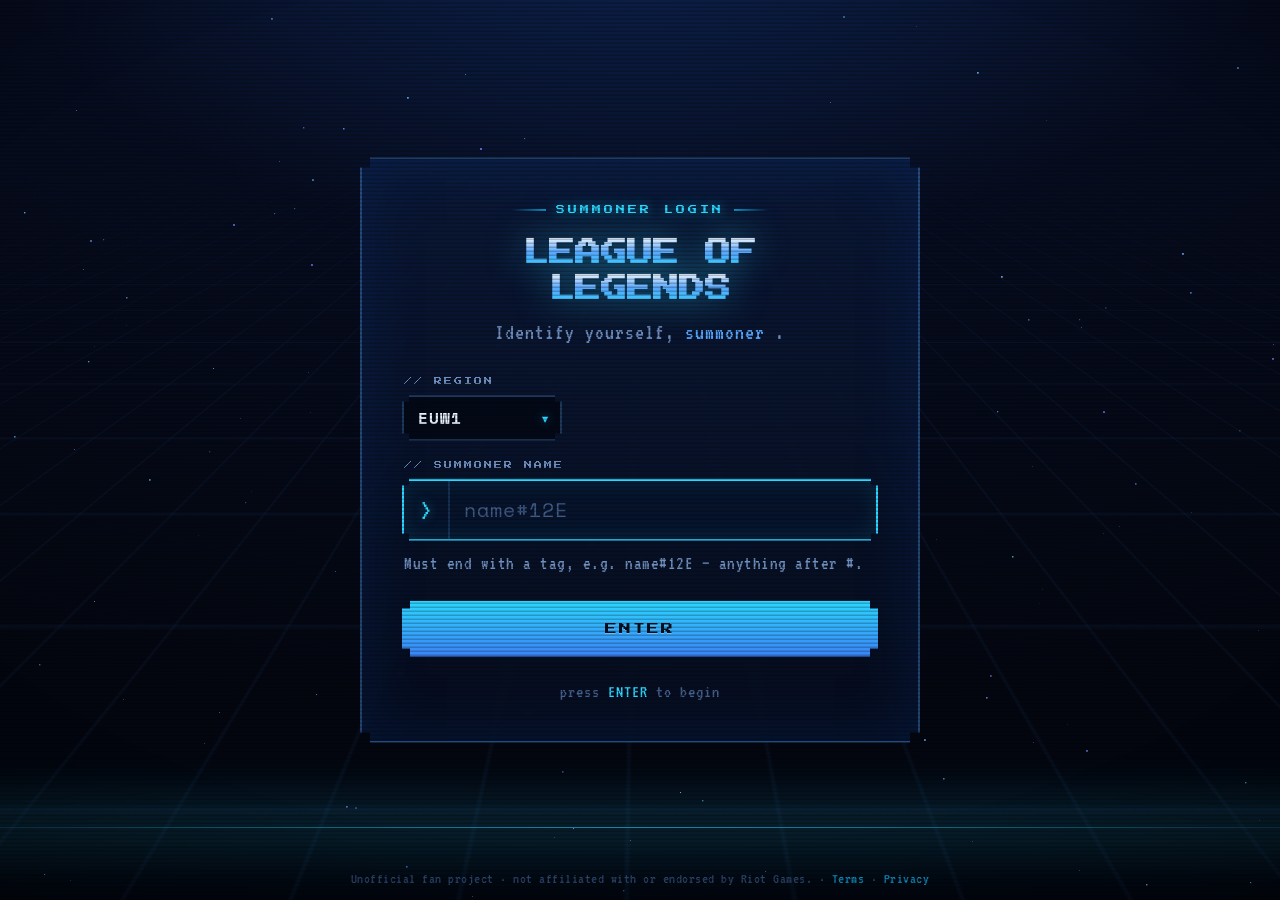
==== commit 850ee625: "feat(stats): open a player's profile from the match scoreboard Make scoreboard rows clickable: resol" ====
--- a/index.html
+++ b/index.html
@@ -840,8 +840,12 @@
     gap: 12px;
     padding: 7px 14px;
     border-top: 1px solid rgba(91, 168, 255, 0.07);
-  }
+    cursor: pointer;
+    transition: background .12s ease;
+  }
+  .md-row:hover { background: rgba(91, 168, 255, 0.10); }
   .md-row.me { background: rgba(43, 214, 255, 0.08); }
+  .md-row.me:hover { background: rgba(43, 214, 255, 0.14); }
   .md-champ { position: relative; flex: 0 0 38px; width: 38px; height: 38px; }
   .md-champ img,
   .md-champ .fallback {
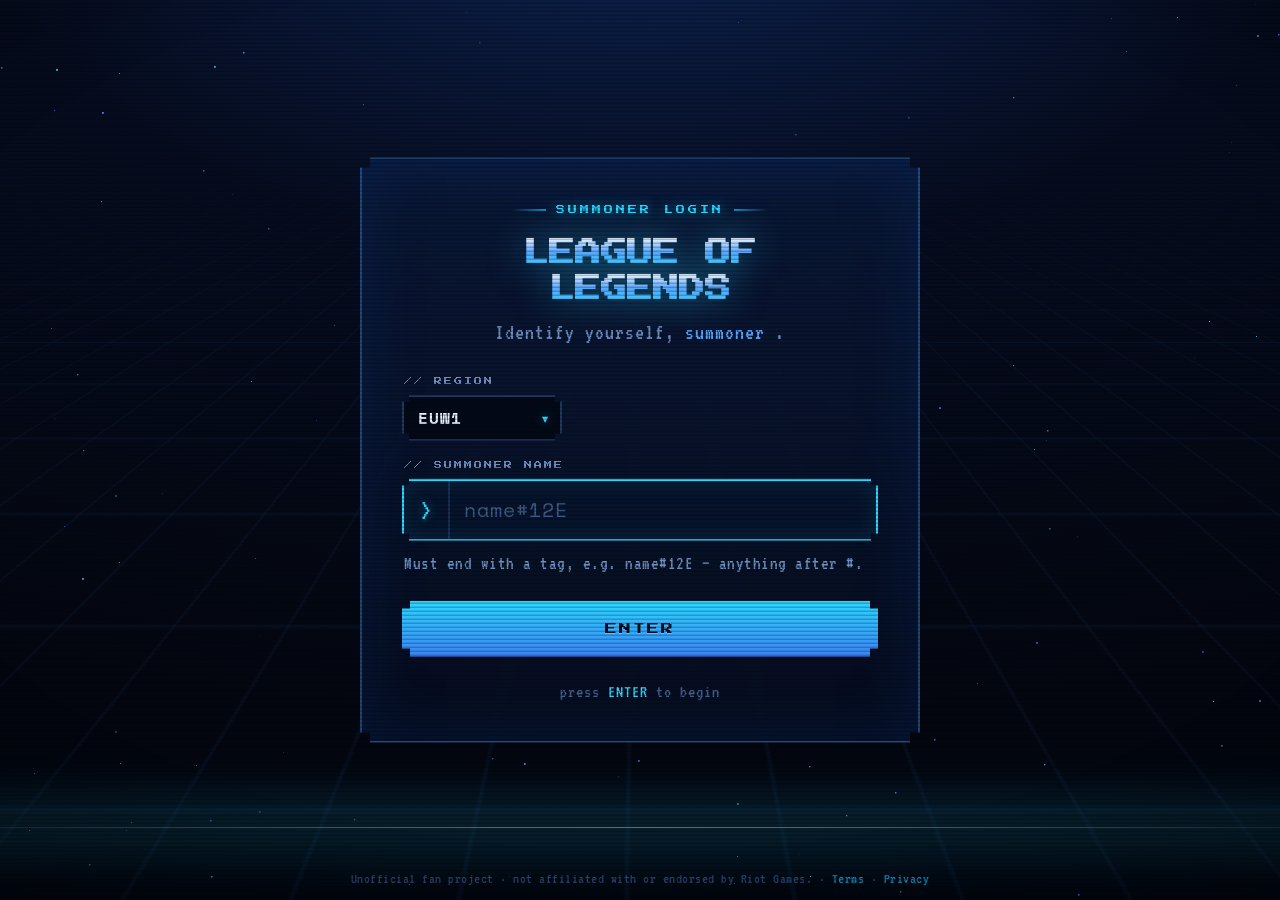
==== commit ebd4ad1b: "feat(stats): show pinned challenge tokens with hover tooltip Render the player's three pinned challe" ====
--- a/index.html
+++ b/index.html
@@ -529,6 +529,38 @@
     font-size: 15px;
     color: var(--blue-bright);
   }
+  /* pinned challenge tokens next to the rank/LP */
+  .sc-challenges { display: inline-flex; align-items: center; gap: 6px; }
+  .sc-challenge-token {
+    width: 26px; height: 26px;
+    object-fit: contain;
+    filter: drop-shadow(0 0 4px rgba(0, 0, 0, 0.5));
+    cursor: help;
+  }
+  /* cursor-following tooltip for a pinned challenge; border set inline to the
+     challenge rank color */
+  .challenge-tip {
+    position: fixed;
+    z-index: 60;
+    max-width: 260px;
+    padding: 11px 14px;
+    background: rgba(6, 12, 28, 0.97);
+    border: 1px solid var(--cyan);
+    box-shadow: 0 12px 32px -10px rgba(0, 0, 0, 0.8);
+    pointer-events: none;
+    font-family: "Space Mono", monospace;
+  }
+  .challenge-tip .ct-name {
+    font-weight: 700;
+    font-size: 14px;
+    color: var(--ink);
+    margin-bottom: 6px;
+  }
+  .challenge-tip .ct-desc {
+    font-size: 12px;
+    line-height: 1.45;
+    color: var(--ink-dim);
+  }
 
   /* win-rate ring */
   .sc-winrate { flex: 0 0 auto; text-align: center; }
@@ -1105,6 +1137,7 @@
           <div class="sc-rankline">
             <span class="sc-rank" id="scRank"><span class="sc-medal"></span><span id="scRankText">UNRANKED</span></span>
             <span class="sc-lp" id="scLp"></span>
+            <span class="sc-challenges" id="scChallenges"></span>
           </div>
         </div>
         <div class="sc-winrate">
@@ -1136,6 +1169,8 @@
     </div>
   </div>
 
+  <div class="challenge-tip" id="challengeTip" hidden></div>
+
   <script type="module" src="js/main.js"></script>
 </body>
 </html>
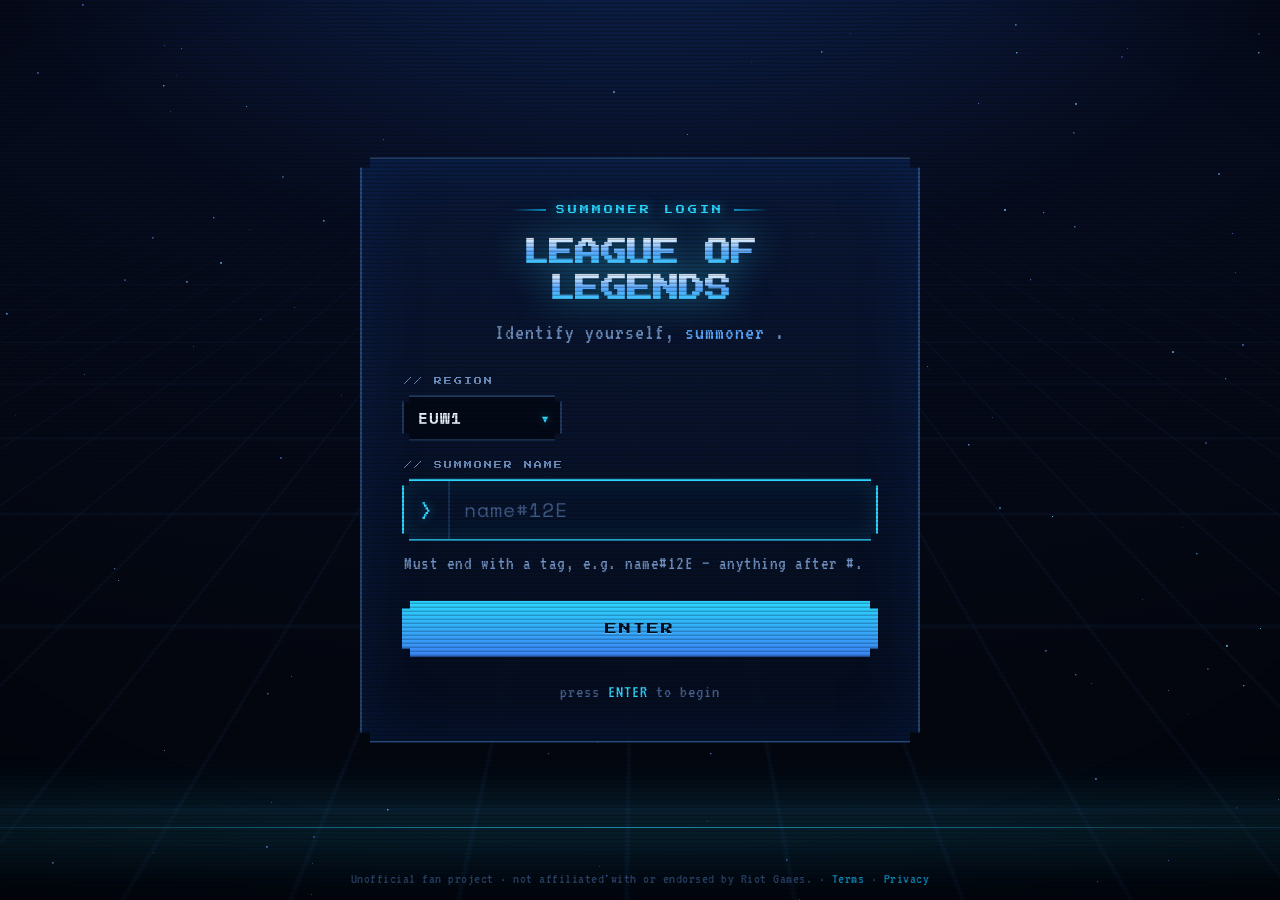
==== commit ae16692b: "feat(stats): add challenges tab and persist viewed summoner A tab bar splits the profile into Match " ====
--- a/index.html
+++ b/index.html
@@ -532,7 +532,7 @@
   /* pinned challenge tokens next to the rank/LP */
   .sc-challenges { display: inline-flex; align-items: center; gap: 6px; }
   .sc-challenge-token {
-    width: 26px; height: 26px;
+    width: 32px; height: 32px;
     object-fit: contain;
     filter: drop-shadow(0 0 4px rgba(0, 0, 0, 0.5));
     cursor: help;
@@ -606,7 +606,7 @@
   /* match history */
   .mh-head {
     display: flex;
-    align-items: baseline;
+    align-items: center;
     justify-content: space-between;
     margin-bottom: 12px;
   }
@@ -616,6 +616,36 @@
     letter-spacing: 2px;
     color: var(--blue-bright);
     text-shadow: 0 0 12px rgba(43, 214, 255, 0.35);
+  }
+
+  /* tab bar (MATCH HISTORY / CHALLENGES) — boxed, segmented control */
+  .mh-tabs {
+    display: flex;
+    align-items: stretch;
+    gap: 8px;
+  }
+  .mh-tab {
+    font-family: "Press Start 2P", monospace;
+    font-size: 10px;
+    letter-spacing: 1px;
+    color: var(--ink-dim);
+    background: rgba(7, 20, 44, 0.7);
+    border: 2px solid rgba(91, 168, 255, 0.25);
+    padding: 9px 14px;
+    cursor: pointer;
+    transition: color .15s ease, border-color .15s ease, box-shadow .2s ease, background .2s ease;
+  }
+  .mh-tab:hover:not(.active) {
+    color: var(--cyan);
+    border-color: var(--cyan);
+    box-shadow: 0 0 14px rgba(43, 214, 255, 0.2);
+  }
+  .mh-tab.active {
+    color: #03101f;
+    background: linear-gradient(180deg, var(--cyan), var(--blue));
+    border-color: var(--cyan);
+    box-shadow: 0 0 16px rgba(43, 214, 255, 0.35);
+    cursor: default;
   }
   .mh-meta {
     font-family: "VT323", monospace;
@@ -972,6 +1002,182 @@
   @media (max-width: 720px) {
     .md-dmg, .md-gold, .md-items { display: none; }
     .md-name { flex-basis: 110px; }
+  }
+
+  /* ===== Challenges tab ===== */
+  .challenges-view { animation: resultIn .2s ease; }
+
+  /* overview rect: crystal + total points on the left, category bars on the right */
+  .ch-overview {
+    display: flex;
+    align-items: center;
+    gap: 30px;
+    padding: 18px 24px;
+    background: rgba(7, 20, 44, 0.55);
+    border: 2px solid rgba(91, 168, 255, 0.30);
+    box-shadow: inset 0 0 40px rgba(10, 61, 145, 0.25);
+    flex-wrap: wrap;
+  }
+
+  .ch-total-block { display: flex; align-items: center; gap: 18px; flex: 0 0 auto; }
+  .ch-crystal {
+    width: 76px; height: 76px;
+    flex: 0 0 76px;
+    display: flex;
+    align-items: center;
+    justify-content: center;
+  }
+  /* the crystal diamond; color comes from --cc (the total-points rank color) */
+  .ch-crystal i {
+    display: block;
+    width: 50px; height: 50px;
+    transform: rotate(45deg);
+    color: var(--cc, var(--cyan));
+    background:
+      repeating-linear-gradient(180deg, rgba(255,255,255,0.16) 0 3px, transparent 3px 7px),
+      linear-gradient(135deg, var(--cc, var(--cyan)), #03060f 150%);
+    border: 2px solid currentColor;
+    box-shadow: 0 0 18px currentColor, inset 0 0 14px rgba(0,0,0,0.5);
+  }
+  .ch-points {
+    font-family: "Press Start 2P", monospace;
+    font-size: 26px;
+    line-height: 1;
+    color: #eaf4ff;
+    text-shadow: 0 0 16px rgba(43, 214, 255, 0.35);
+  }
+  .ch-points-label {
+    font-family: "Press Start 2P", monospace;
+    font-size: 8px;
+    letter-spacing: 2px;
+    color: var(--ink-dim);
+    margin-top: 10px;
+  }
+  .ch-level {
+    font-family: "Press Start 2P", monospace;
+    font-size: 13px;
+    letter-spacing: 1px;
+    margin-top: 12px;
+    color: var(--cc, var(--cyan));
+    text-shadow: 0 0 12px rgba(43, 214, 255, 0.25);
+  }
+
+  /* category breakdown: one row per category — name · bar · value */
+  .ch-cats { flex: 1 1 340px; min-width: 280px; display: flex; flex-direction: column; gap: 11px; }
+  .ch-cat { display: flex; align-items: center; gap: 12px; }
+  .ch-cat-name {
+    flex: 0 0 96px;
+    font-family: "Press Start 2P", monospace;
+    font-size: 8px;
+    letter-spacing: 1px;
+    color: var(--ink-dim);
+  }
+  .ch-cat-track { flex: 1; height: 6px; background: rgba(91, 168, 255, 0.15); }
+  .ch-cat-fill { height: 100%; background: var(--cat); box-shadow: 0 0 8px var(--cat); }
+  .ch-cat-val {
+    flex: 0 0 auto;
+    min-width: 124px;
+    text-align: right;
+    font-family: "Space Mono", monospace;
+    font-weight: 700;
+    font-size: 14px;
+    color: #eaf4ff;
+    white-space: nowrap;
+  }
+  /* the "/ max" portion is dimmed so the current value reads first */
+  .ch-cat-max { color: var(--ink-dim); font-weight: 400; }
+
+  .ch-empty {
+    font-family: "VT323", monospace;
+    font-size: 19px;
+    color: var(--ink-dim);
+    padding: 22px 4px;
+    text-align: center;
+  }
+
+  /* per-challenge list */
+  .ch-list {
+    margin-top: 18px;
+    display: flex;
+    flex-direction: column;
+    gap: 10px;
+    max-height: 42vh;
+    overflow-y: auto;
+    padding-right: 4px;
+    scrollbar-width: none;
+    -ms-overflow-style: none;
+  }
+  .ch-list::-webkit-scrollbar { width: 0; height: 0; }
+
+  /* row accent (icon border, rank text, bottom bar) comes from --rc = rank color */
+  .ch-row {
+    position: relative;
+    display: flex;
+    align-items: center;
+    gap: 16px;
+    padding: 12px 16px 15px;
+    background: rgba(7, 20, 44, 0.55);
+    border: 1px solid rgba(91, 168, 255, 0.12);
+  }
+  .ch-row-bar {
+    position: absolute;
+    left: 0; right: 0; bottom: 0;
+    height: 3px;
+    background: var(--rc, var(--cyan));
+    box-shadow: 0 0 10px var(--rc, var(--cyan));
+  }
+  .ch-row-icon { flex: 0 0 48px; width: 48px; height: 48px; }
+  .ch-row-icon img {
+    width: 48px; height: 48px;
+    object-fit: contain;
+    image-rendering: pixelated;
+    filter: drop-shadow(0 0 4px rgba(0, 0, 0, 0.5));
+  }
+  .ch-row-icon .fallback {
+    width: 48px; height: 48px;
+    display: flex; align-items: center; justify-content: center;
+    border: 1px solid var(--rc, rgba(91, 168, 255, 0.4));
+    background: #03060f;
+    font-family: "Press Start 2P", monospace;
+    font-size: 11px;
+    color: var(--rc, #eaf4ff);
+  }
+  .ch-row-main { flex: 0 0 220px; min-width: 0; }
+  .ch-row-name {
+    font-family: "Space Mono", monospace;
+    font-weight: 700;
+    font-size: 15px;
+    color: #eaf4ff;
+    margin-bottom: 5px;
+    overflow-wrap: anywhere;
+  }
+  .ch-row-stat {
+    font-family: "Space Mono", monospace;
+    font-weight: 700;
+    font-size: 13px;
+    color: var(--blue-bright);
+  }
+  .ch-row-desc {
+    flex: 1;
+    min-width: 0;
+    font-family: "Space Mono", monospace;
+    font-size: 13px;
+    line-height: 1.45;
+    color: var(--ink-dim);
+  }
+  .ch-row-rank {
+    flex: 0 0 auto;
+    min-width: 108px;
+    text-align: right;
+    font-family: "Press Start 2P", monospace;
+    font-size: 11px;
+    letter-spacing: 1px;
+    color: var(--rc, var(--cyan));
+  }
+
+  @media (max-width: 720px) {
+    .ch-row-desc { display: none; }
+    .ch-row-main { flex: 1; }
   }
 
   .legal {
@@ -1152,12 +1358,16 @@
       </div>
 
       <div class="mh-head" id="mhHead">
-        <span class="mh-title">MATCH HISTORY</span>
+        <div class="mh-tabs" id="mhTabs" role="tablist">
+          <button class="mh-tab active" type="button" role="tab" data-tab="matches" aria-selected="true">MATCH HISTORY</button>
+          <button class="mh-tab" type="button" role="tab" data-tab="challenges" aria-selected="false">CHALLENGES</button>
+        </div>
         <span class="mh-meta" id="mhMeta"></span>
       </div>
       <div class="match-list" id="matchList"></div>
       <div class="pager" id="pager"></div>
       <div class="match-detail" id="matchDetail" hidden></div>
+      <div class="challenges-view" id="challengesView" hidden></div>
     </section>
 
     <div class="horizon"></div>
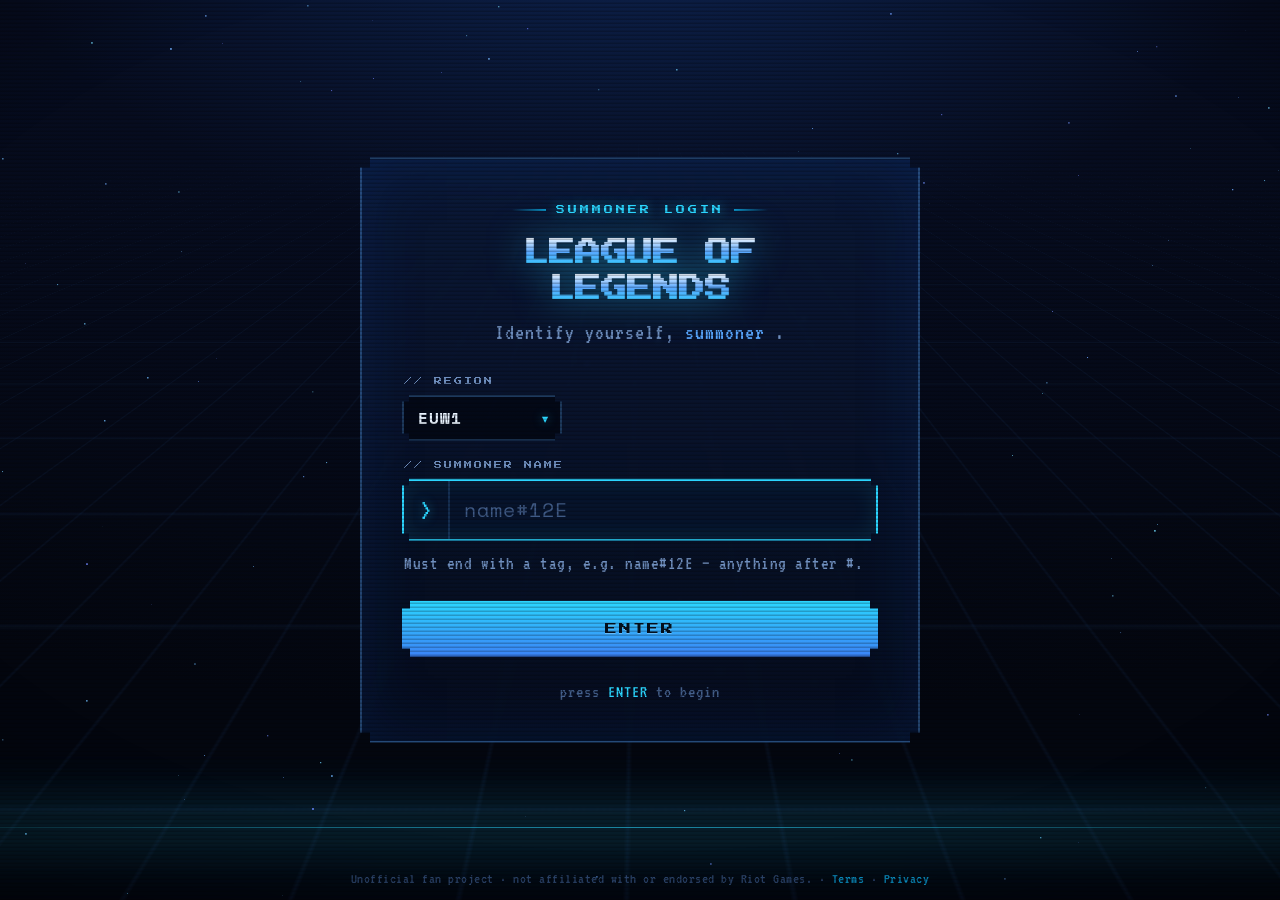
==== commit 859b2d7b: "feat(ui): add champion dex page with searchable database Add a hash-routed Champion Dex (champion-de" ====
--- a/index.html
+++ b/index.html
@@ -428,6 +428,18 @@
     border-color: var(--cyan);
     box-shadow: 0 0 18px rgba(43, 214, 255, 0.25);
   }
+  .stats-actions {
+    display: flex;
+    align-items: center;
+    gap: 10px;
+  }
+  /* Champion Dex link: same chrome as sign-out but cyan-accented to read as a
+     feature link rather than a destructive action. */
+  .dex-link-btn {
+    color: var(--cyan);
+    border-color: rgba(43, 214, 255, 0.40);
+    text-decoration: none;
+  }
 
   /* summoner card */
   .summoner-card {
@@ -1324,7 +1336,10 @@
     <section class="console profile" id="profileView" hidden>
       <div class="stats-topbar">
         <div class="stats-brand">LEAGUE&middot;STATS</div>
-        <button class="signout-btn" id="backBtn" type="button">&lsaquo; SIGN OUT</button>
+        <div class="stats-actions">
+          <a class="signout-btn dex-link-btn" href="champion-dex.html">CHAMPION DEX</a>
+          <button class="signout-btn" id="backBtn" type="button">&lsaquo; SIGN OUT</button>
+        </div>
       </div>
 
       <div class="summoner-card">
